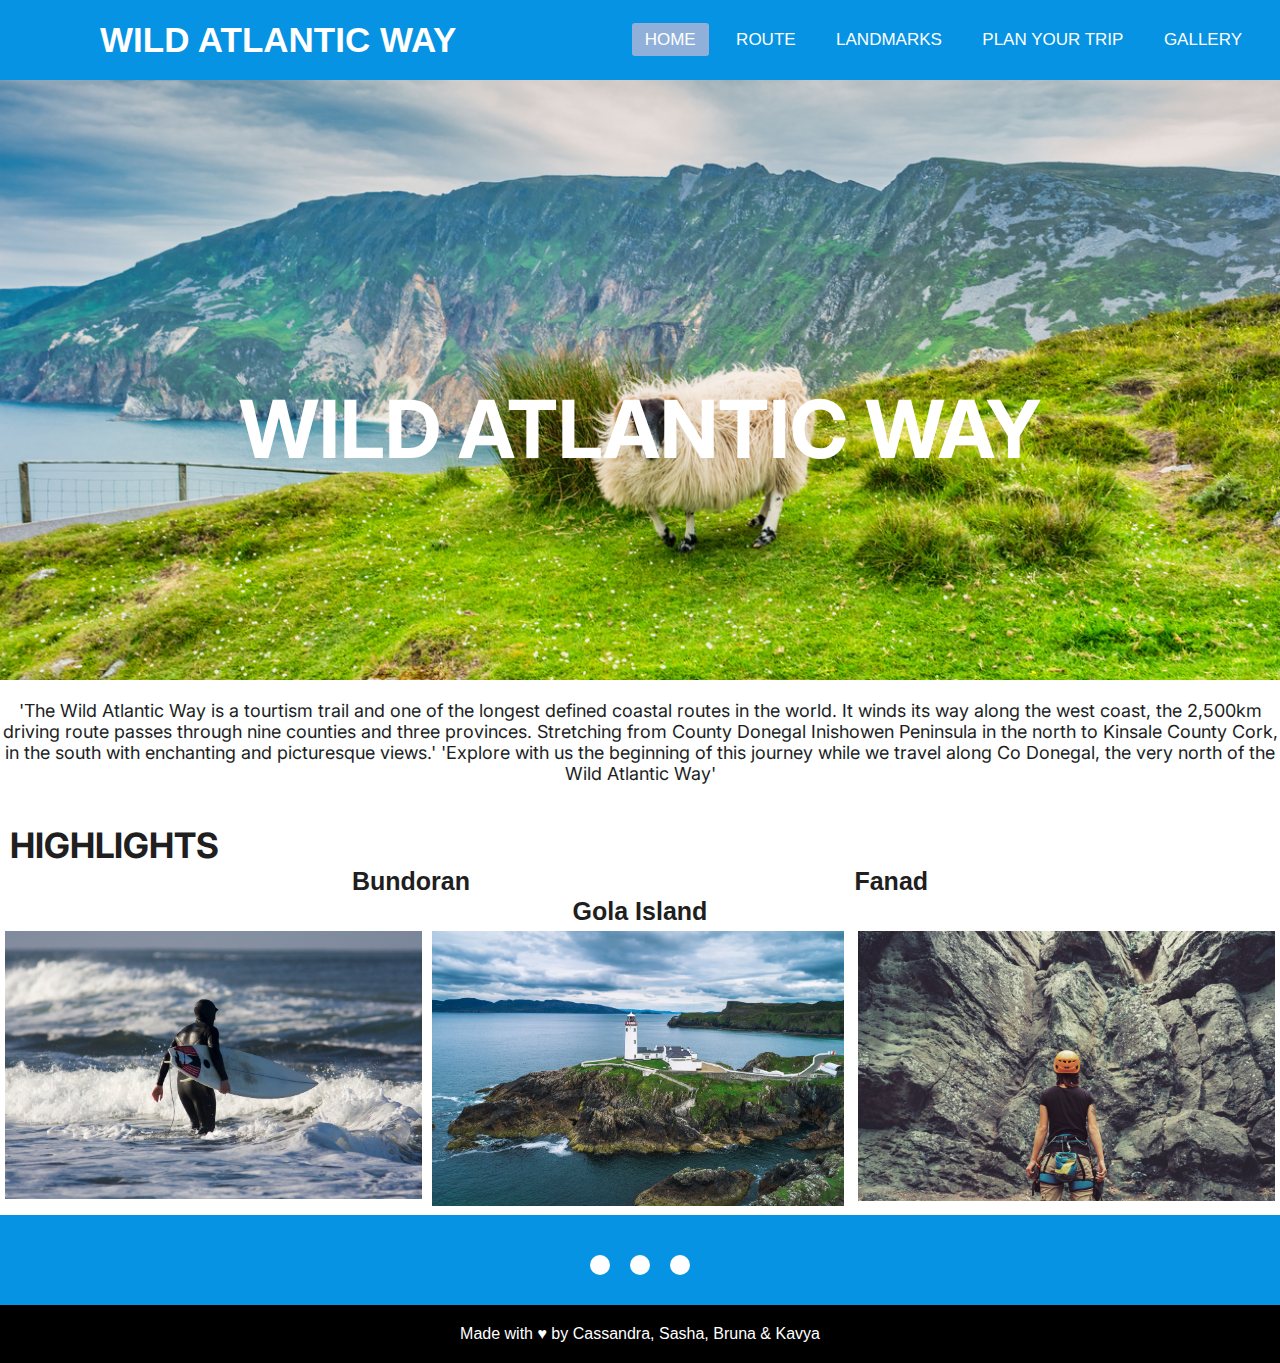
==== Index.html @ 0c8f8de3 "Changed home page to index.html" ====
<!DOCTYPE html>
<html lang="en">
<head>
    <meta charset="UTF-8">
    <meta name="viewport" content="width=device-width, initial-scale=1.0">
    <link href="https://cdn.jsdelivr.net/npm/bootstrap@5.3.0/dist/css/bootstrap.min.css" rel="stylesheet" integrity="sha384-9ndCyUaIbzAi2FUVXJi0CjmCapSmO7SnpJef0486qhLnuZ2cdeRhO02iuK6FUUVM" crossorigin="anonymous">
    <link rel="stylesheet" href="styles.css">
    <link rel="preconnect" href="https://fonts.googleapis.com">
    <link rel="preconnect" href="https://fonts.gstatic.com" crossorigin>
    <link href="https://fonts.googleapis.com/css2?family=Inter:wght@300&display=swap" rel="stylesheet">
    <link rel="stylesheet" href="https://cdnjs.cloudflare.com/ajax/libs/font-awesome/6.4.0/css/all.min.css" integrity="sha512-iecdLmaskl7CVkqkXNQ/ZH/XLlvWZOJyj7Yy7tcenmpD1ypASozpmT/E0iPtmFIB46ZmdtAc9eNBvH0H/ZpiBw==" crossorigin="anonymous" referrerpolicy="no-referrer" />
    <title>Home Page</title>
</head>
<body>
    <header>
        <nav class="headernavbar">
            <input type="checkbox" id="check">
            <label for="check" class="checkbutton">
                <i class="fa fa-bars"></i>
            </label>
            <label class = "logo">WILD ATLANTIC WAY</label>
            <ul>
                <li> <a class="active" href="HomePage.html">Home</a></li>
                <li> <a href="PlanYourRoute.html">Route</a></li>
                <li> <a href="Landmarks.html">Landmarks</a></li>
                <li> <a href="PlanYourTrip.html">Plan Your Trip</a></li>
                <li> <a href="Gallery.html">Gallery</a></li>
            </ul>
        </nav>

        <h1>WILD ATLANTIC WAY</h1>
    </header>
            <p class="firstP">'The Wild Atlantic Way is a tourtism trail and one of the longest defined coastal routes in the world. It winds its way along the west coast, the 2,500km driving route passes through nine counties and three provinces. Stretching from County Donegal Inishowen Peninsula in the north to Kinsale County Cork, in the south with enchanting and picturesque views.'

            'Explore with us the beginning of this journey while we travel along Co Donegal, the very north of the Wild Atlantic Way'
            </p>
            <h2>HIGHLIGHTS</h2>
            <nav>
                <ol>
                    <li class="highlights"> <a href="Landmarks.html">Bundoran</a></li>
                    <li class="highlights"> <a href="Landmarks.html">Fanad</a></li>
                    <li class="highlights"> <a href="Landmarks.html">Gola Island</a></li>
                </ol>
                <div class="row">
                    <div class="column">
                      <img src="images/Bundoran.jpg" alt="Bundoran Surf" style="width:100%">
                    </div>
                    <div class="column">
                      <img src="images/Fanad.jpg" alt="Fanad Light House" style="width:99%">
                    </div>
                    <div class="column">
                      <img src="images/Gola Island.jpg" alt="Mount climbing" style="width:100%">
                    </div>
                  </div>
            </nav>

<footer>
    <div class="footerContainer">
        <div class="socialIcons">
            <a href="https://www.facebook.com/"><i class="fa-brands fa-facebook"></i></a>
            <a href="https://twitter.com/"><i class="fa-brands fa-twitter"></i></a>
            <a href="https://www.instagram.com/"><i class="fa-brands fa-instagram "></i></a>
        </div>
    </div>
    <div class="footerBottom">
        <p>Made with ♥ by <span class="by"> Cassandra, Sasha, Bruna & Kavya</span></p>
    </div>
</footer>

    <script src="https://cdn.jsdelivr.net/npm/bootstrap@5.3.0/dist/js/bootstrap.bundle.min.js" integrity="sha384-geWF76RCwLtnZ8qwWowPQNguL3RmwHVBC9FhGdlKrxdiJJigb/j/68SIy3Te4Bkz" crossorigin="anonymous"></script>  

</body>
</html>
---- styles.css ----
*{
    padding: 0;
    margin: 0;
    font-family: sans-serif;
    text-decoration: none;
    list-style: none;
    box-sizing: border-box;
}
body{
    font-family: 'Inter', sans-serif;
}
.headernavbar{
    background: #0693e3;
    height: 80px;
    width: 100%;
    font-family: 'Inter', sans-serif;
}
label.logo{
    color: white;
    font-size: 35px;
    line-height: 80px;
    padding: 0 100px;
    font-weight: bold;
}
nav ul{
    float: right;
    margin-right: 20px;
}
nav ul li{
    display: inline-block;
    line-height: 80px;
    margin: 0 5px;
}
nav ul li a{
    color: white;
    font-size: 17px;
    padding: 7px 13px;
    border-radius: 3px;
    text-transform: uppercase;
    text-decoration: none;
}
a.active,a:hover{
    background: #91B0D9;
    transition: .5s;
}
.checkbutton{
    font-size: 30px;
    color: white;
    float: right;
    line-height: 80px;
    margin-right: 40px;
    cursor: pointer;
    display: none;
}
#check{
    display: none;
}
@media (max-width: 952px){
    label.logo{
        font-size: 30px;
        padding-left: 50px;
    }
    nav ul li a{
        font-size: 16px;
    }
}
@media (max-width: 858px){
    .checkbutton{
        display: block;
    }
    ul{
        position: fixed;
        width: 100%;
        height: 100vh;
        background: #0693e3;
        top: 80px;
        left: -100%;
        text-align: center;
        transition: all .5s;
    }
    nav ul li{
        display: block;
        margin: 50px 0;
        line-height: 30px;
    }
    nav ul li a{
        font-size: 20px;
    }
    a.hover,a.active{
        background: none;
        color: #91B0D9;
    }
    #check:checked ~ ul{
        left: 0;
    }
}

h1{
    background-image: url(images/Donegalsheep.jpg);
    background-repeat: no-repeat;
    background-position: center;
    background-size: cover;
    background-color: white;
    height: 600px;
    font-size: 80px;
    font-weight: bold;
    text-align: center;
    font-family: 'Inter', sans-serif;
    padding: 300px 0;
    color:white;
}

.firstP{
    color: rgb(32, 30, 30);
    font-family: 'Inter', sans-serif;
    font-size: 18px;
    text-align: center;
    padding-top: 20px;
    line-height: 1,5;
}

h2{
    color: rgb(32, 30, 30);
    font-family: 'Inter', sans-serif;
    font-size: 35px;
    padding: 40px 0 0 10px;
    font-weight: bold;
}

nav ol li{
    background-color: white;
    display: inline-block;
    text-decoration: none;
    font-family: 'Inter', sans-serif;
    font-size: 25px;
    font-weight: bold;
    color: rgb(32, 30, 30);
}

ol{
    text-align: center;
}


a{
    text-decoration: none;
    color: rgb(32, 30, 30);
    padding: 10px 190px 0 190px;
}

.column {
    float: left;
    width: 33.33%;
    padding: 5px;
}
  
.row::after {
    content: "";
    clear: both;
    display: table;
}

*{
    padding: 0;
    margin: 0;
    box-sizing: border-box;
}
footer{
    background-color: #0693e3;
}
.footerContainer{
    width: 100%;
    padding: 30px 30px 20px;
}
.socialIcons{
    display: flex;
    justify-content: center;
}
.socialIcons a{
    text-decoration: none;
    padding: 10px;
    background-color: white;
    margin: 10px;
    border-radius: 50%;
}
.socialIcons a i{
    font-size: 2em;
    color: #0693e3;
    opacity: 0.9;
}
.socialIcons a:hover{
    background-color: #0693e3;
    transition: 0.5s;
}
.socialIcons a:hover i{
    color: white;
    transition: 0.5s;
}

.footerBottom{
    background-color: #000;
    padding: 20px;
    text-align: center;
}
.footerBottom p{
    color: white;
}
@media (max-width: 700px){
    .footerNav ul{
        flex-direction: column;
    }
    .footerNav ul li{
        width: 100%;
        text-align: center;
        margin: 10px;
    }
}
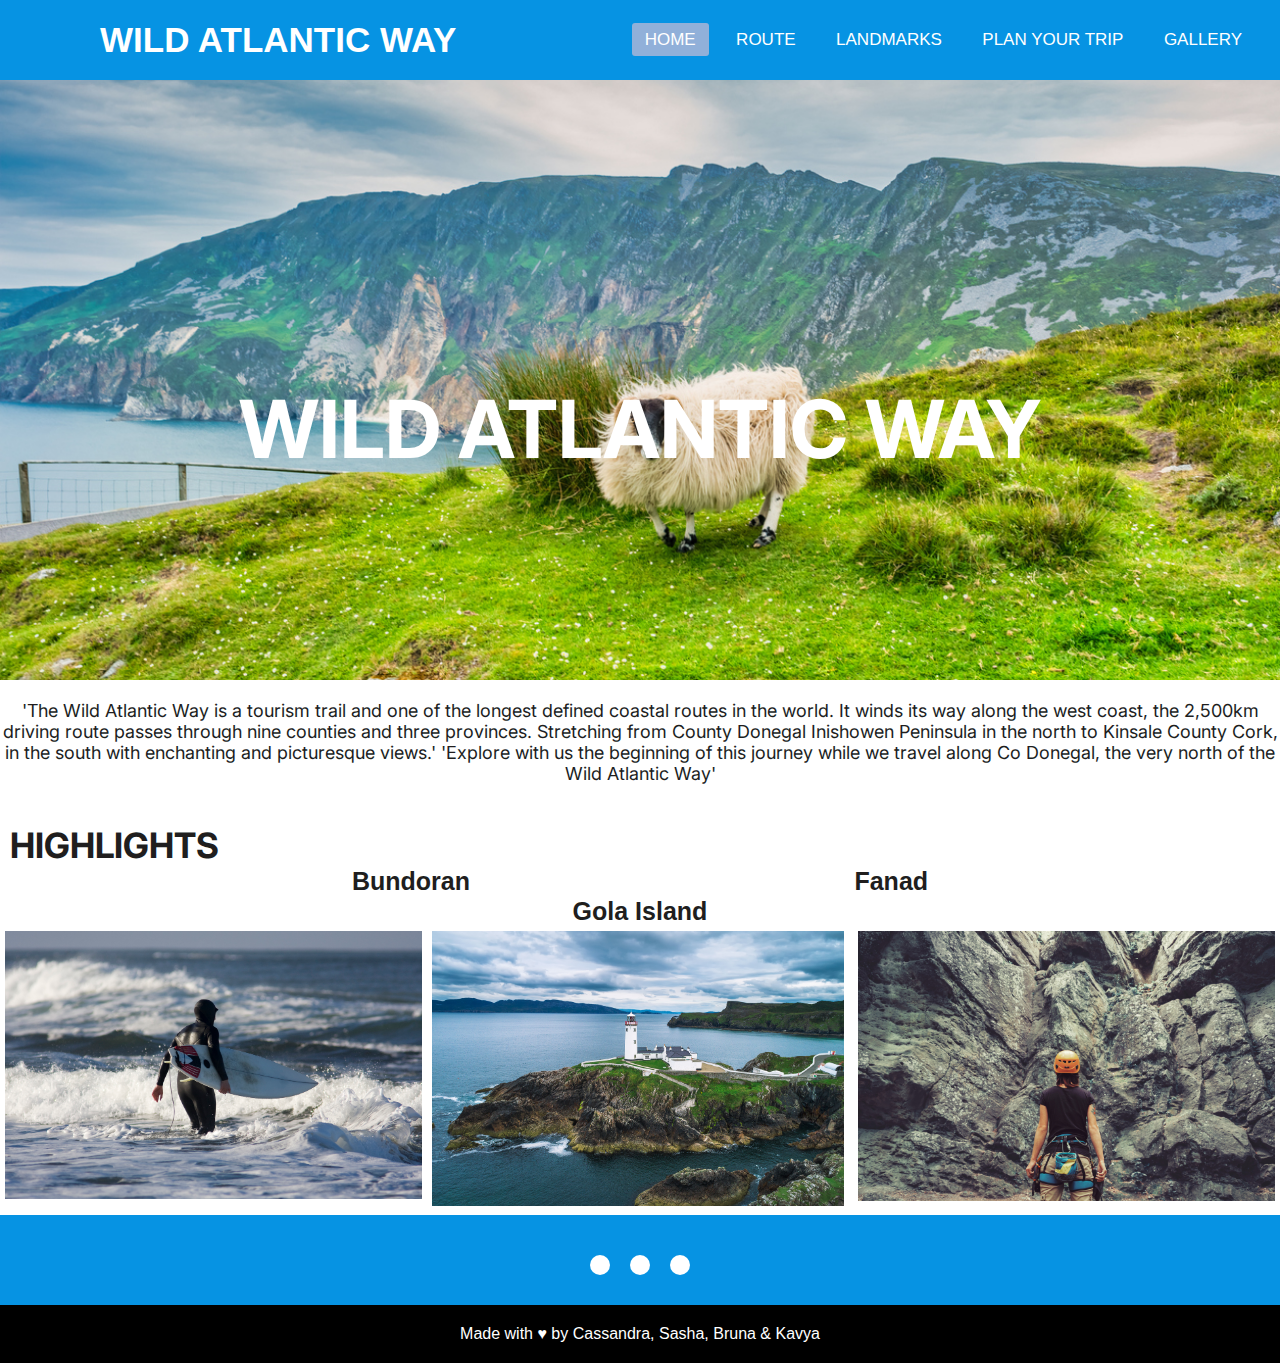
==== commit f8dd64b2: "Merge branch 'main' of https://github.com/BrunaCibin/final-project-G1" ====
--- a/Index.html
+++ b/Index.html
@@ -9,7 +9,7 @@
     <link rel="preconnect" href="https://fonts.gstatic.com" crossorigin>
     <link href="https://fonts.googleapis.com/css2?family=Inter:wght@300&display=swap" rel="stylesheet">
     <link rel="stylesheet" href="https://cdnjs.cloudflare.com/ajax/libs/font-awesome/6.4.0/css/all.min.css" integrity="sha512-iecdLmaskl7CVkqkXNQ/ZH/XLlvWZOJyj7Yy7tcenmpD1ypASozpmT/E0iPtmFIB46ZmdtAc9eNBvH0H/ZpiBw==" crossorigin="anonymous" referrerpolicy="no-referrer" />
-    <title>Home Page</title>
+    <title>Wild Atlantic Way | Home</title>
 </head>
 <body>
     <header>
@@ -24,13 +24,13 @@
                 <li> <a href="PlanYourRoute.html">Route</a></li>
                 <li> <a href="Landmarks.html">Landmarks</a></li>
                 <li> <a href="PlanYourTrip.html">Plan Your Trip</a></li>
-                <li> <a href="Gallery.html">Gallery</a></li>
+                <li> <a href="gallery.html">Gallery</a></li>
             </ul>
         </nav>
 
         <h1>WILD ATLANTIC WAY</h1>
     </header>
-            <p class="firstP">'The Wild Atlantic Way is a tourtism trail and one of the longest defined coastal routes in the world. It winds its way along the west coast, the 2,500km driving route passes through nine counties and three provinces. Stretching from County Donegal Inishowen Peninsula in the north to Kinsale County Cork, in the south with enchanting and picturesque views.'
+            <p class="firstP">'The Wild Atlantic Way is a tourism trail and one of the longest defined coastal routes in the world. It winds its way along the west coast, the 2,500km driving route passes through nine counties and three provinces. Stretching from County Donegal Inishowen Peninsula in the north to Kinsale County Cork, in the south with enchanting and picturesque views.'
 
             'Explore with us the beginning of this journey while we travel along Co Donegal, the very north of the Wild Atlantic Way'
             </p>
--- a/styles.css
+++ b/styles.css
@@ -8,12 +8,14 @@
 }
 body{
     font-family: 'Inter', sans-serif;
+    padding-bottom: -40px;
 }
 .headernavbar{
     background: #0693e3;
     height: 80px;
     width: 100%;
     font-family: 'Inter', sans-serif;
+    
 }
 label.logo{
     color: white;
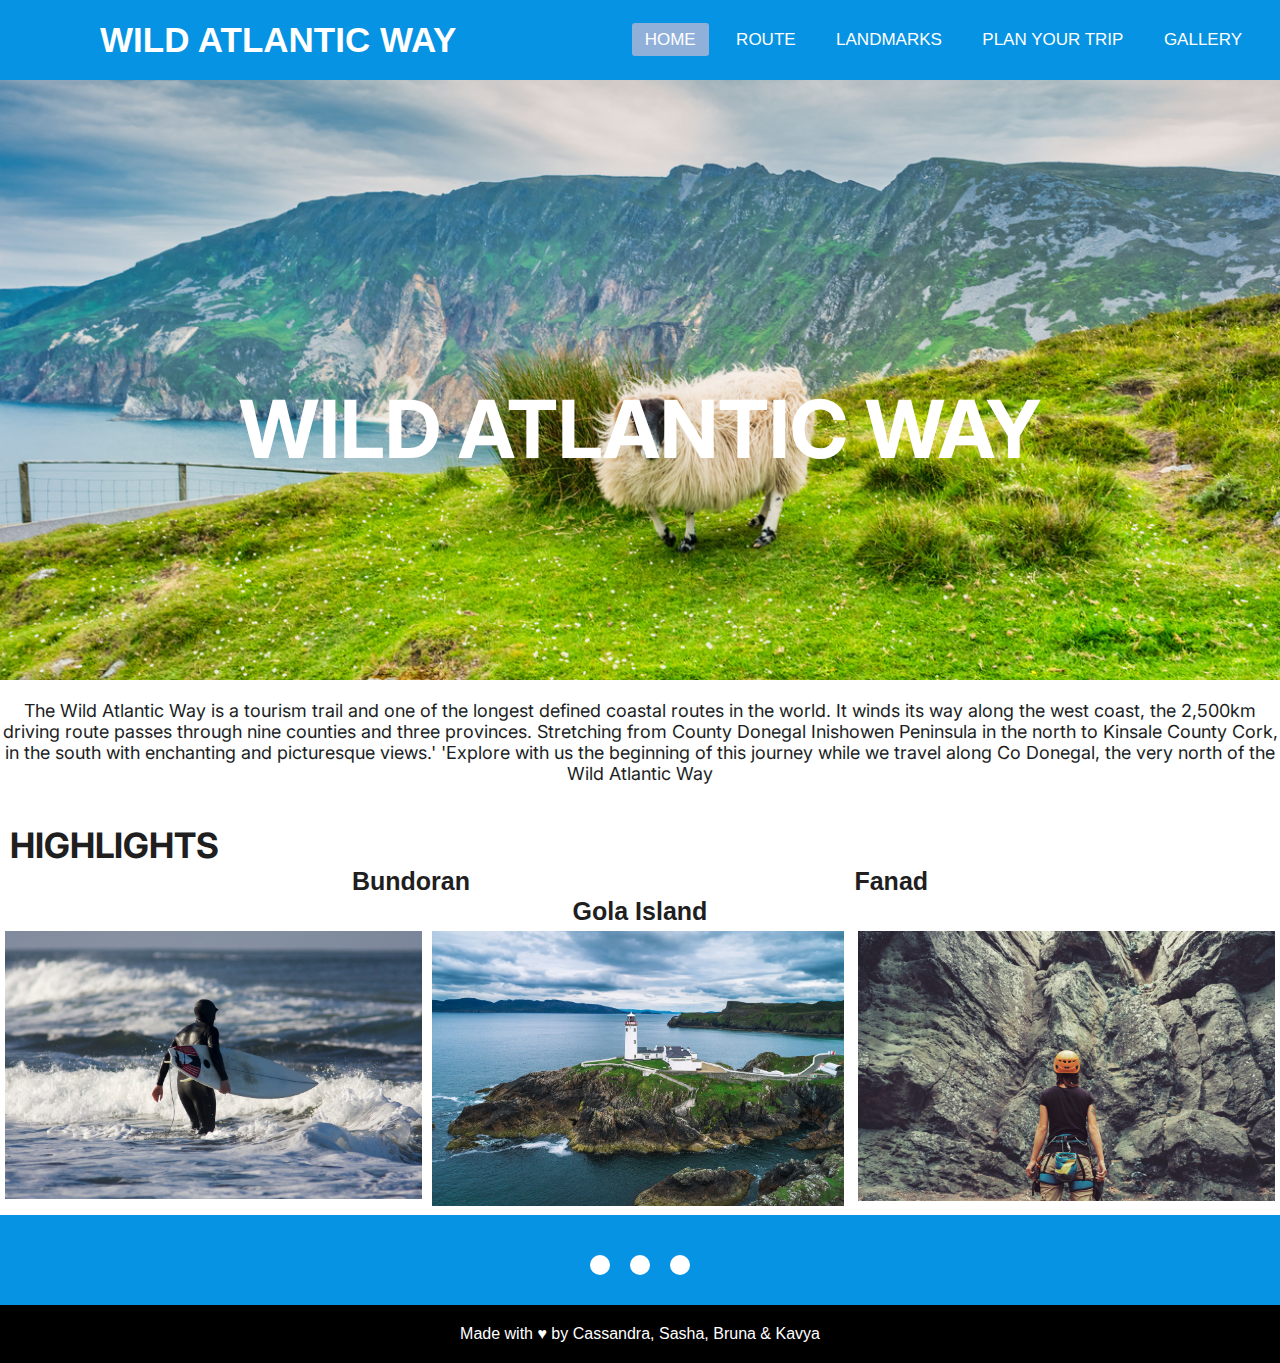
==== commit 59cf765d: "Update Index.html" ====
--- a/Index.html
+++ b/Index.html
@@ -30,9 +30,9 @@
 
         <h1>WILD ATLANTIC WAY</h1>
     </header>
-            <p class="firstP">'The Wild Atlantic Way is a tourism trail and one of the longest defined coastal routes in the world. It winds its way along the west coast, the 2,500km driving route passes through nine counties and three provinces. Stretching from County Donegal Inishowen Peninsula in the north to Kinsale County Cork, in the south with enchanting and picturesque views.'
+            <p class="firstP">The Wild Atlantic Way is a tourism trail and one of the longest defined coastal routes in the world. It winds its way along the west coast, the 2,500km driving route passes through nine counties and three provinces. Stretching from County Donegal Inishowen Peninsula in the north to Kinsale County Cork, in the south with enchanting and picturesque views.'
 
-            'Explore with us the beginning of this journey while we travel along Co Donegal, the very north of the Wild Atlantic Way'
+            'Explore with us the beginning of this journey while we travel along Co Donegal, the very north of the Wild Atlantic Way
             </p>
             <h2>HIGHLIGHTS</h2>
             <nav>
